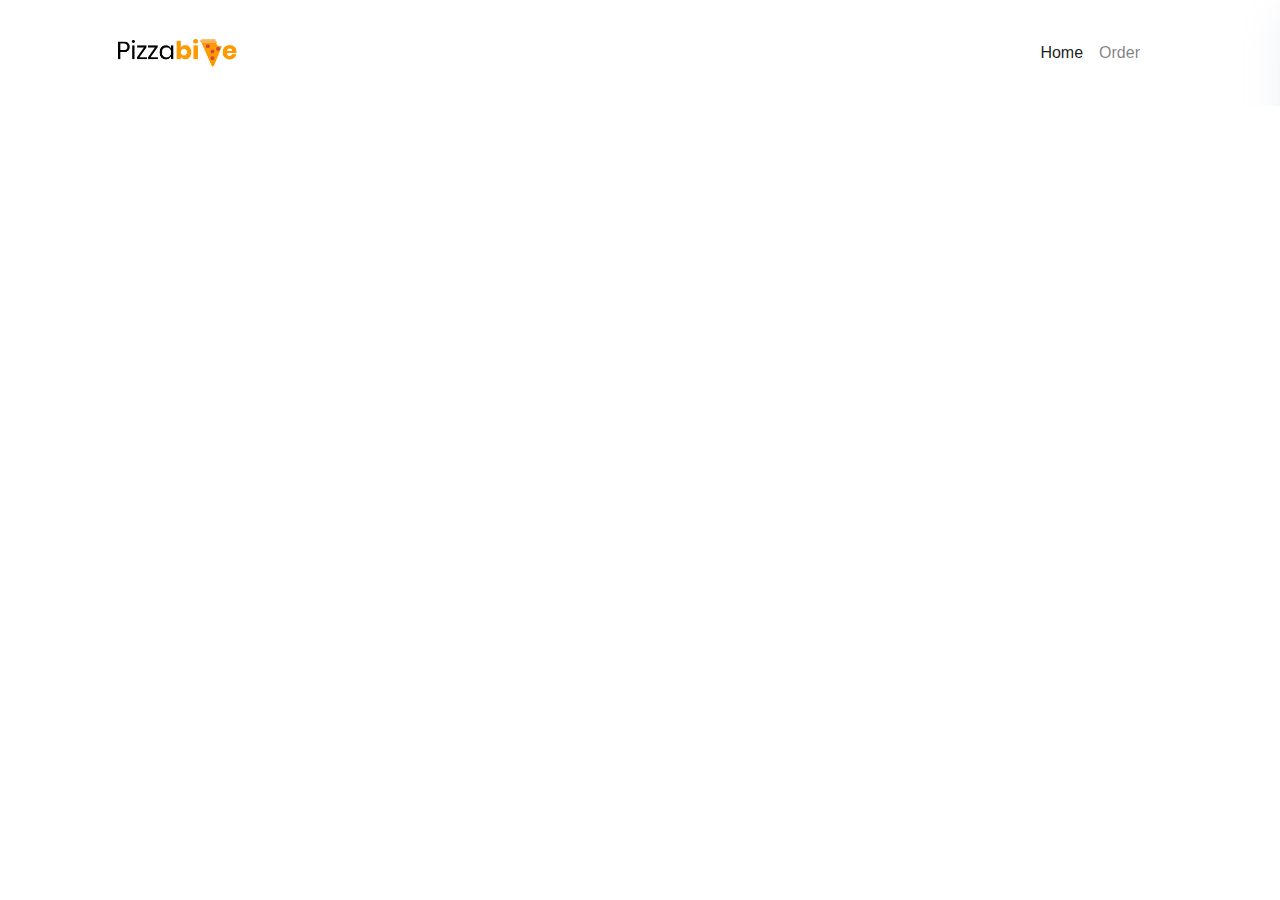
==== pages/place-order.html @ 02cbf281 "creating place order page" ====
<!DOCTYPE html>
<html lang="en">
<head>
    <meta charset="UTF-8">
    <meta http-equiv="X-UA-Compatible" content="IE=edge">
    <link rel="apple-touch-icon" sizes="57x57" href="/apple-icon-57x57.png">
    <link rel="apple-touch-icon" sizes="60x60" href="/apple-icon-60x60.png">
    <link rel="apple-touch-icon" sizes="72x72" href="/apple-icon-72x72.png">
    <link rel="apple-touch-icon" sizes="76x76" href="/apple-icon-76x76.png">
    <link rel="apple-touch-icon" sizes="114x114" href="/apple-icon-114x114.png">
    <link rel="apple-touch-icon" sizes="120x120" href="/apple-icon-120x120.png">
    <link rel="apple-touch-icon" sizes="144x144" href="/apple-icon-144x144.png">
    <link rel="apple-touch-icon" sizes="152x152" href="/apple-icon-152x152.png">
    <link rel="apple-touch-icon" sizes="180x180" href="/apple-icon-180x180.png">
    <link rel="icon" type="image/png" sizes="192x192"  href="/android-icon-192x192.png">
    <link rel="icon" type="image/png" sizes="32x32" href="/favicon-32x32.png">
    <link rel="icon" type="image/png" sizes="96x96" href="/favicon-96x96.png">
    <link rel="icon" type="image/png" sizes="16x16" href="../favicon-16x16.png">
    <link rel="manifest" href="/manifest.json">
    <meta name="msapplication-TileColor" content="#ffffff">
    <meta name="msapplication-TileImage" content="/ms-icon-144x144.png">
    <meta name="theme-color" content="#ffffff">
    <meta name="viewport" content="width=device-width, initial-scale=1.0">
    <link rel="stylesheet" href="https://cdn.jsdelivr.net/npm/bootstrap@4.6.0/dist/css/bootstrap.min.css">
    <title>Pizzabites</title>
    <link rel="stylesheet" href="../css/style.css">
    <script
    src="https://code.jquery.com/jquery-3.6.0.slim.min.js"
    integrity="sha256-u7e5khyithlIdTpu22PHhENmPcRdFiHRjhAuHcs05RI="
    crossorigin="anonymous"></script>
    <script src="../js/main.js"></script>
</head>
<body>
    <main class="pb_main">
        <header class="pb_header">
            <div class="container">
                <nav class="navbar navbar-expand-lg navbar-light bg-light">
                    <div class="container-fluid">
                      <a class="navbar-brand" href="#">
                          <div class="brand"><img src="../images/pizzabite.png" alt=""></div>
                      </a>
                      <button class="navbar-toggler" type="button" data-bs-toggle="collapse" data-bs-target="#navbarTogglerDemo02" aria-controls="navbarTogglerDemo02" aria-expanded="false" aria-label="Toggle navigation">
                        <span class="navbar-toggler-icon"></span>
                      </button>
                      <div class="collapse navbar-collapse" id="navbarTogglerDemo02">
                        <ul class="navbar-nav me-auto mb-2 mb-lg-0">
                          <li class="nav-item">
                            <a class="nav-link active" aria-current="page" href="../index.html">Home</a>
                          </li>
                          <li class="nav-item">
                            <a class="nav-link" href="place_order.html">Order</a>
                          </li>
                          <li class="nav-item">
                            <a class="nav-link cart" id="cart" href="">
                                <i class="fas fa-shopping-cart"></i>
                            </a>
                          </li>
                        </ul>
                      </div>
                    </div>
                </nav>
            </div>
        </header>
        
        <div class="checkout-section" id="checkout">
            <div class="heading" style="display: flex; justify-content: space-between;">
                <h2 class="h4">Order summary</h2>
                <p style="cursor: pointer;" id="close">close</p>
            </div>
            <p><strong>items: 1 Items</strong></p>
            <div class="order-sum">
                <div class="card mb-3 pb_card" style="max-width: 540px;">
                    <div class="row g-0">
                      <div class="col-md-4 card-img">
                        <img src="" alt="...">
                      </div>
                      <div class="col-md-8">
                        <div class="card-body">
                          <h5 class="card-title">Large chicken gluten free pizza</h5>
                          <div class="items-count">
                              <button class="btn count">-</button>
                              <p id="count" class="count-num" style="position: relative; top: 10px;">1</p>
                              <button class="btn count">+</button>
                              <p style="position: relative; top: 10px;">X 1800</p>
                          </div>
                        </div>
                      </div>
                    </div>
                </div>
            </div>

            <div class="pb_checkout-total">
                <p>Total: <strong>KSH 1800</strong></p>
            </div>
        </div>
    </main>
    <script src="https://kit.fontawesome.com/cb22a78b37.js" crossorigin="anonymous"></script>
</body>
</html>
---- css/style.css ----
.pb_main{
    overflow: hidden;
    overflow-x: hidden!important;
    position: relative;
}
.open{
    right: 0!important;
}
.pb_header{
    padding: 20px 0;
    display: flex;
    align-items: center;
}
.navbar{
    background-color: #fff!important;
}
.collapse{
    display: flex!important;
    justify-content: flex-end;
}
.pb_header .brand img{
    width: 26%;
}
.pb_button{
    color: #fff;
    font-weight: bold;
    background-color: #FF9900;
}
.nav-link{
    position: relative;
}
.nav-link:hover{
    color:  #FF9900!important;
}
.order-sec{
    width: 100%;
    display: flex;
    justify-content: flex-end;
}
.hero-section{
    width: 100%;
}
.hero-section .hero-content{
    width: 100%;
    height: 88vh;
    display: flex;
    justify-content: center;
    flex-direction: column;
}
.hero-section .hero-content h1{
    font-weight: bolder;
}
.hero-section .hero-image{
    display: flex;
    align-items: center;
    justify-content: center;
    height: 87vh;
}
.hero-section .hero-image img{
    object-fit: contain;
    width: 100%;
}
.cta{
    width: 40%;
}
.love{
    color: chocolate;
}
.checkout-section{
    width: 500px;
    position: absolute;
    right: -504px;
    padding: 40px 30px;
    top: 0;
    background-color: #fff;
    height: 100vh;
    transition: right ease-in .35s;
    box-shadow: 0 5px 10px rgba(154,160,185,.05), 0 15px 40px rgba(166,173,201,.2);
}
.checkout-section h2{
    margin-bottom: 30px;
}
.pb_card{
    width: 100%!important;
    box-shadow: 0 7px 30px -10px rgba(150,170,180,0.5);
    border: 0 solid transparent;
    padding: 20px;
}
.pb_card .card-title{
    font-size: 15px;
    font-weight: bolder;
}
.pb_card .card-img{
    width: 90px;
    height: 90px;   
    position: relative;
}
.pb_card .card-img img{
    object-fit: contain;
    width: 90px;
}
.order-sum{
    margin-top: 15px;
    overflow-y: auto;
}
.items-count{
    display: flex;
    align-items: center;
}
.items-count .count{
    padding: 10px;
    background-color: chocolate;
    height: 32px;
    display: flex;
    align-items: center;
    justify-content: center;
    color: white;
    font-weight: bold;
    margin: 0 10px;
}
.pb_checkout-total{
    margin-top: 30px;
}
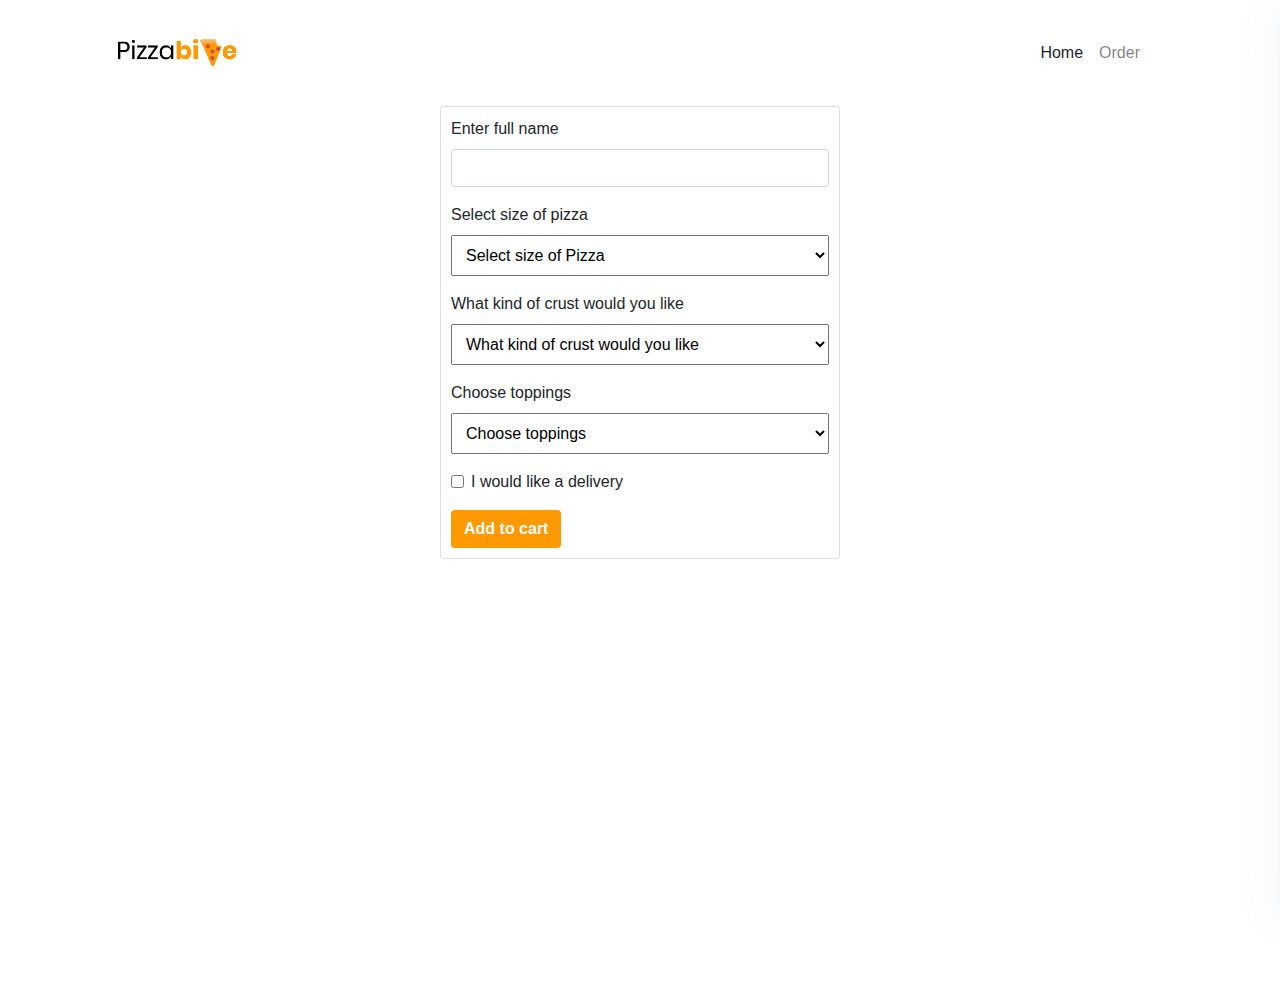
==== commit 21dc0759: "adding features to our card" ====
--- a/pages/place-order.html
+++ b/pages/place-order.html
@@ -61,7 +61,51 @@
                 </nav>
             </div>
         </header>
-        
+        <section class="order-section">
+            <div class="mid-sec">
+                <div class="card" style="width: 18rem;">
+                    <form>
+                        <div class="mb-3">
+                          <label for="exampleInputEmail1" class="form-label">Enter full name</label>
+                          <input type="text" class="form-control" id="exampleInputEmail1" aria-describedby="emailHelp">
+                          <!-- <div id="emailHelp" class="form-text">We'll never share your email with anyone else.</div> -->
+                        </div>
+                        <div class="mb-3">
+                          <label for="select" class="form-label">Select size of pizza</label>
+                          <select class="form-select form-select-sm" aria-label=".form-select-sm example">
+                            <option selected>Select size of Pizza</option>
+                            <option value="1">Small</option>
+                            <option value="2">Medium</option>
+                            <option value="3">Large</option>
+                          </select>
+                        </div>
+                        <div class="mb-3">
+                            <label for="select" class="form-label">What kind of crust would you like</label>
+                            <select class="form-select form-select-sm" aria-label=".form-select-sm example">
+                              <option selected>What kind of crust would you like</option>
+                              <option value="1">Small</option>
+                              <option value="2">Medium</option>
+                              <option value="3">Large</option>
+                            </select>
+                        </div>
+                        <div class="mb-3">
+                            <label for="select" class="form-label">Choose toppings</label>
+                            <select class="form-select form-select-sm" aria-label=".form-select-sm example">
+                              <option selected>Choose toppings</option>
+                              <option value="1">Small</option>
+                              <option value="2">Medium</option>
+                              <option value="3">Large</option>
+                            </select>
+                        </div>
+                        <div class="mb-3 form-check">
+                          <input type="checkbox" class="form-check-input" id="exampleCheck1">
+                          <label class="form-check-label" for="exampleCheck1">I would like a delivery</label>
+                        </div>
+                        <button type="submit" class="btn pb_button">Add to cart</button>
+                    </form>
+                </div>
+            </div>
+        </section>
         <div class="checkout-section" id="checkout">
             <div class="heading" style="display: flex; justify-content: space-between;">
                 <h2 class="h4">Order summary</h2>
--- a/css/style.css
+++ b/css/style.css
@@ -120,4 +120,17 @@
 }
 .pb_checkout-total{
     margin-top: 30px;
+}
+.mid-sec{
+    margin: 0 auto;
+    height: 100vh;
+    width: 400px;
+}
+.mid-sec .card{
+    width: 100%!important;
+    padding: 10px;
+}
+select{
+    width: 100%!important;
+    padding: 10px;
 }